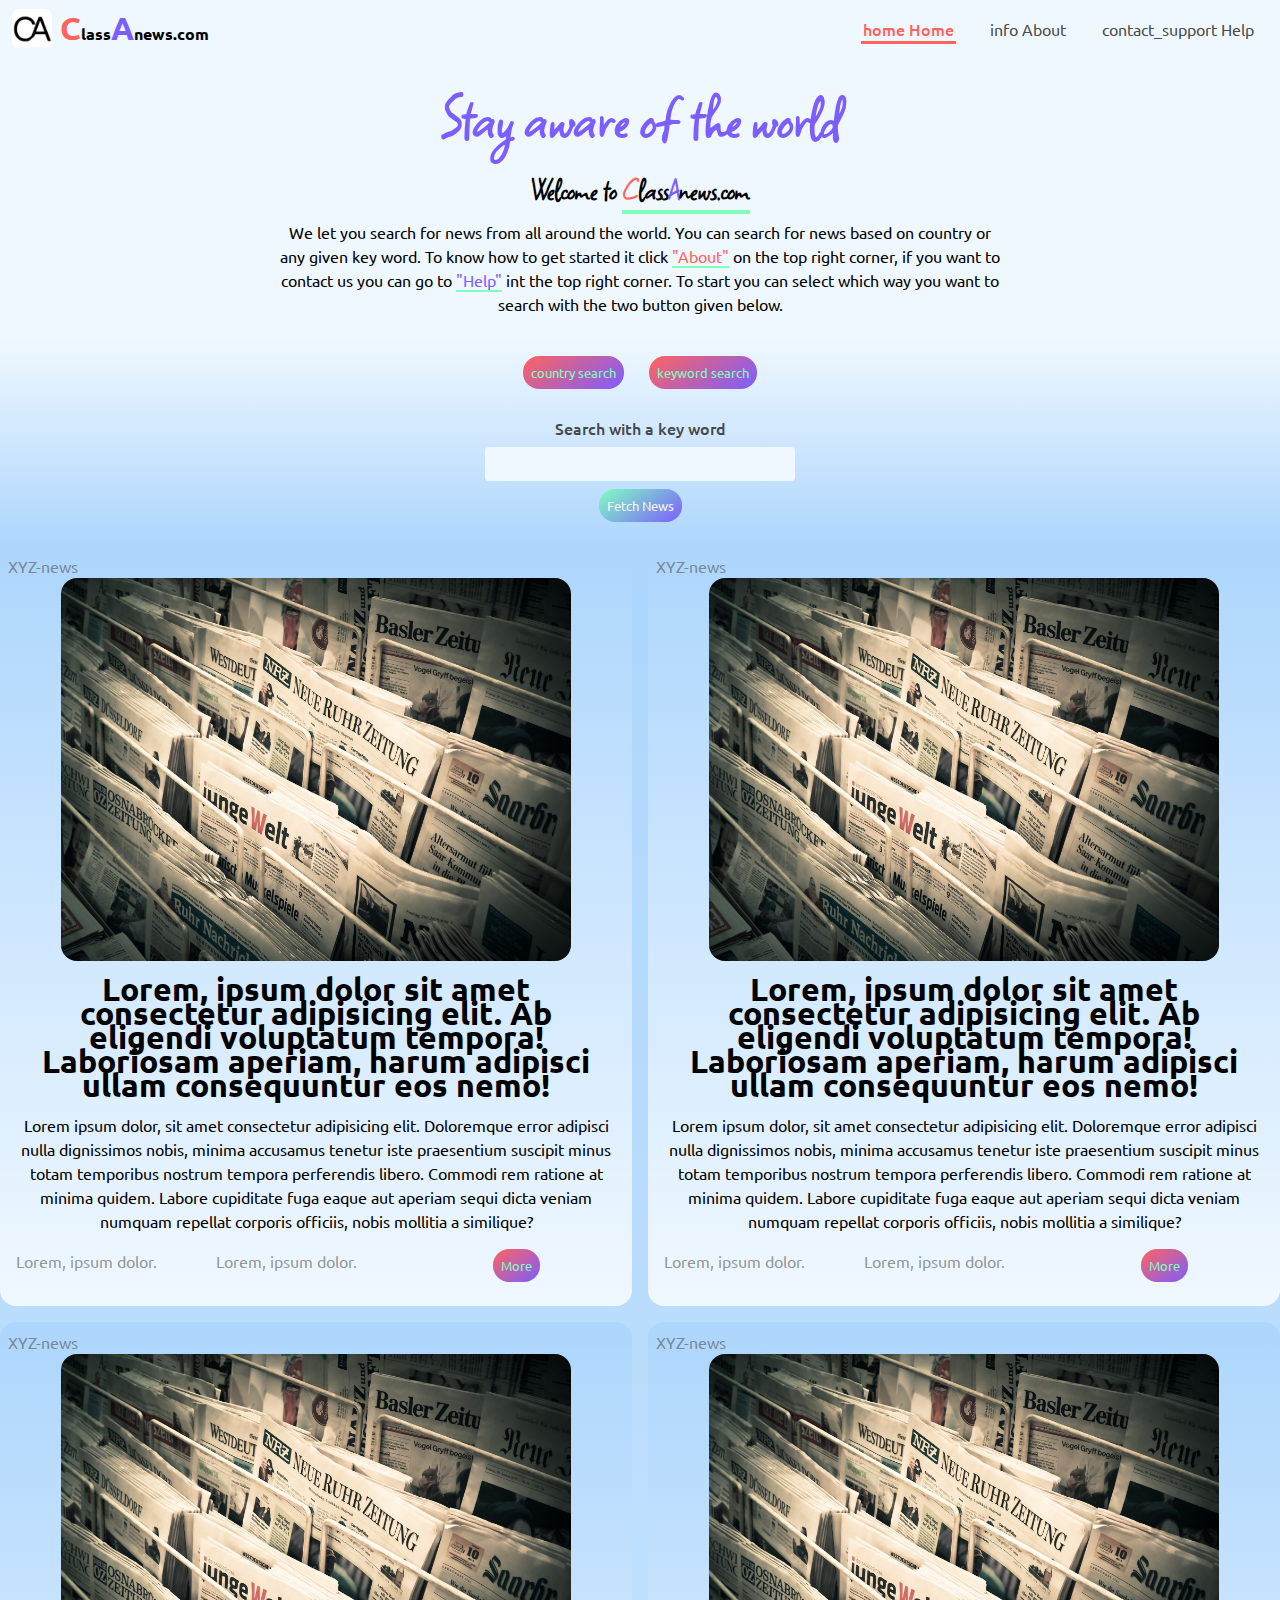
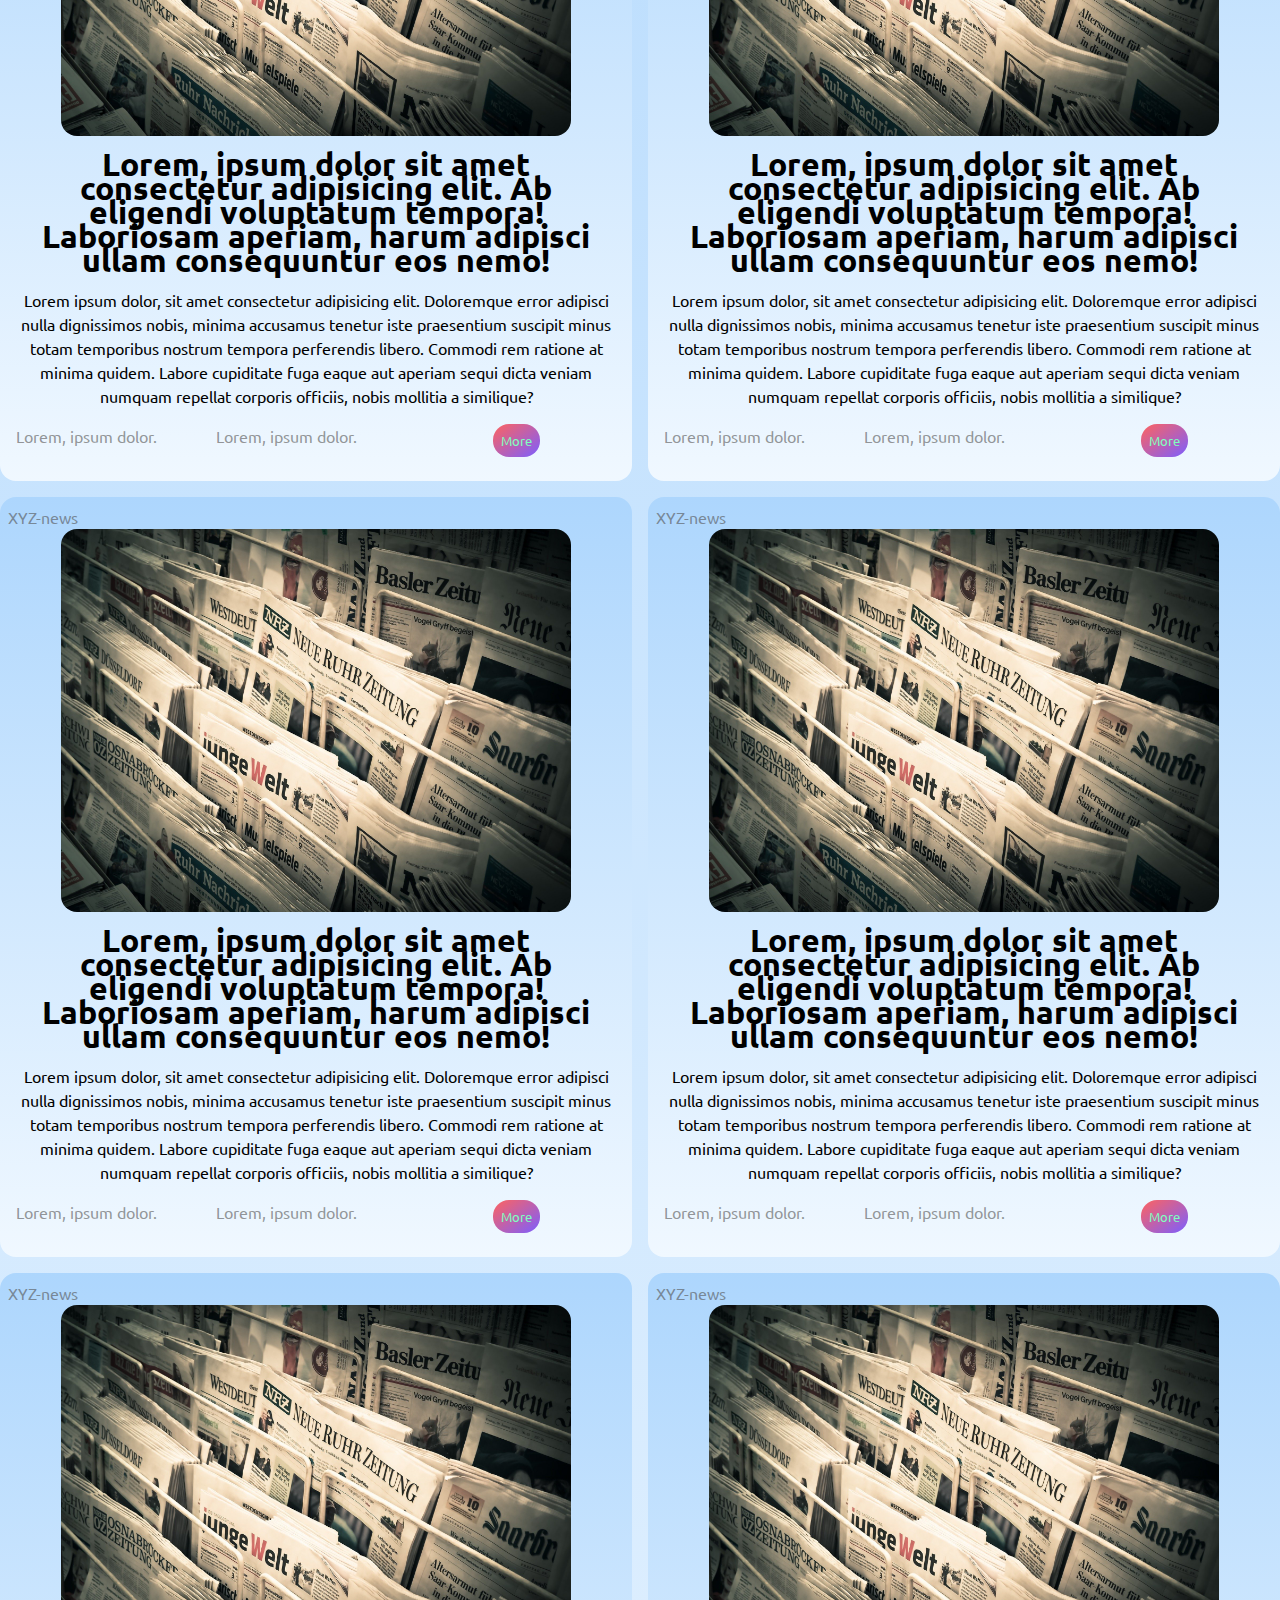
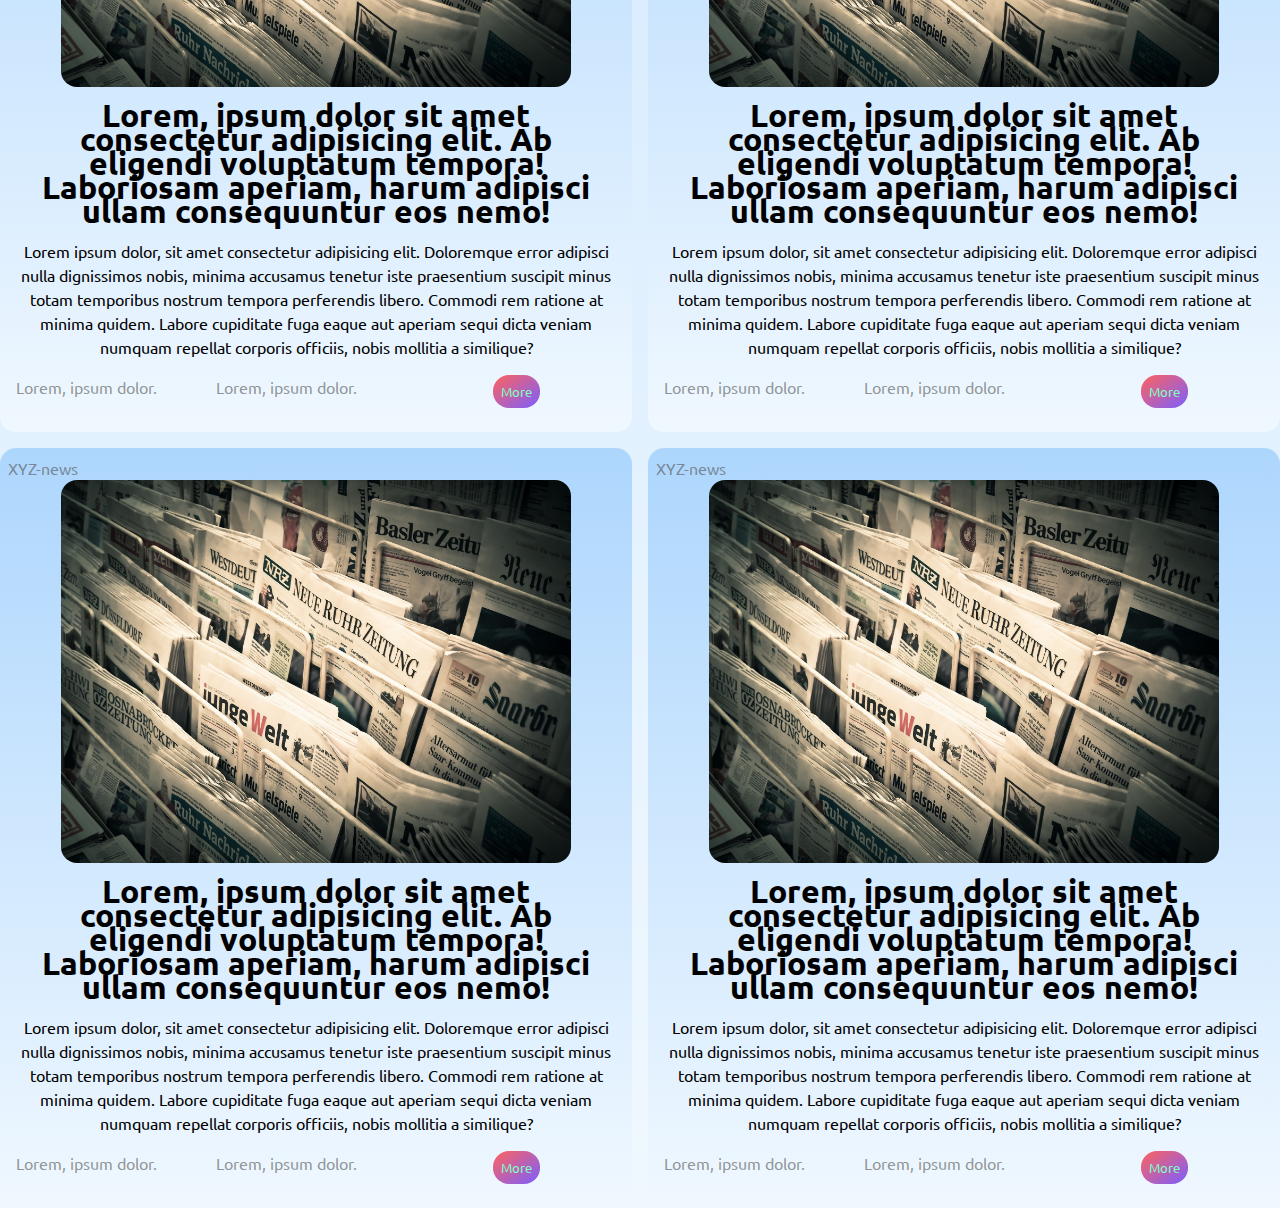
==== index.html @ 121f27fb "beta v2 ready will add fetching logic next" ====
<!DOCTYPE html>
<html lang="en">
  <head>
    <meta charset="UTF-8" />
    <meta http-equiv="X-UA-Compatible" content="IE=edge" />
    <meta name="viewport" content="width=device-width, initial-scale=1.0" />
    <link rel="stylesheet" href="css/style.css" />
    <link rel="stylesheet" href="css/nav.css" />
    <link rel="stylesheet" href="css/main.css" />
    <link rel="shortcut icon" href="icon/favicon.ico" type="image/x-icon" />
    <link rel="preconnect" href="https://fonts.googleapis.com" />
    <link rel="preconnect" href="https://fonts.gstatic.com" crossorigin />
    <link rel="stylesheet" href="https://fonts.sandbox.google.com/css2?family=Material+Symbols+Outlined:opsz,wght,FILL,GRAD@48,400,0,0" />
    <link href="https://fonts.googleapis.com/css2?family=Square+Peg&family=Ubuntu:wght@400;500&display=swap" rel="stylesheet" />
    <title>Class-A-News.com</title>
  </head>

  <body>
    <nav class="prim-Bg">
      <div class="right">
        <img src="img/android-chrome-192x192.png" alt="website logo 'CA'" />
        <h1><span class="prim-color">C</span><small>lass</small><span class="third-color">A</span><small>news.com</small></h1>
      </div>
      <ul>
        <li>
          <a href="index.html" class="active"><span class="material-symbols-outlined"> home </span><span>Home</span></a>
        </li>
        <li>
          <a href="pages/about.html"><span class="material-symbols-outlined"> info </span><span>About</span></a>
        </li>
        <li>
          <a href="pages/contact.html"><span class="material-symbols-outlined"> contact_support </span><span>Help</span></a>
        </li>
      </ul>
    </nav>

    <main>
      <section class="head-title">
        <h2>Stay aware of the world</h2>
        <p class="head-subTitle">
          Welcome to
          <span class="under-lined"><span class="prim-color">C</span>lass<span class="third-color">A</span>news.com</span>
        </p>
        <p>
          We let you search for news from all around the world. You can search for news based on country or any given key word. To know how to get started it click
          <span class="prim-color under-lined">"About"</span> on the top right corner, if you want to contact us you can go to <span class="third-color under-lined">"Help"</span> int the top right
          corner. To start you can select which way you want to search with the two button given below.
        </p>
      </section>
      <section class="input">
        <div class="searchTypeChoice">
          <div>
            <!-- <label for="ch-country">country search</label>
            <input type="radio" name="searchTypeChoice" id="ch-country" /> -->
            <button id="ch-country" class="primary-btn">country search</button>
          </div>
          <div>
            <button id="ch-keyword" class="primary-btn">keyword search</button>
          </div>
        </div>

        <div class="countrySearch">
          <label for="country">Select country</label>
          <select name="country" id="country">
            <option value="in">India</option>
            <option value="us">U.S</option>
            <option value="cn">Canada</option>
          </select>
          <button class="fetchBtn">Fetch News</button>
        </div>

        <div class="keywordSearch">
          <label for="keyWordInput">Search with a key word</label>
          <input type="text" id="keyWordInput" />
          <button class="fetchBtn">Fetch News</button>
        </div>
      </section>

      <section class="news-feed">
        <article>
          <img src="img/img-1.jpg" alt="" />
          <h1>Lorem, ipsum dolor sit amet consectetur adipisicing elit. Ab eligendi voluptatum tempora! Laboriosam aperiam, harum adipisci ullam consequuntur eos nemo!</h1>
          <p>
            Lorem ipsum dolor, sit amet consectetur adipisicing elit. Doloremque error adipisci nulla dignissimos nobis, minima accusamus tenetur iste praesentium suscipit minus totam temporibus
            nostrum tempora perferendis libero. Commodi rem ratione at minima quidem. Labore cupiditate fuga eaque aut aperiam sequi dicta veniam numquam repellat corporis officiis, nobis mollitia a
            similique?
          </p>
          <div>
            <span class="muted-text">Lorem, ipsum dolor.</span>
            <span class="muted-text">Lorem, ipsum dolor.</span>
            <a href="#"><button class="primary-btn">More</button></a>
            <span class="news-source muted-text">XYZ-news</span>
          </div>
        </article>
        <article>
          <img src="img/img-1.jpg" alt="" />
          <h1>Lorem, ipsum dolor sit amet consectetur adipisicing elit. Ab eligendi voluptatum tempora! Laboriosam aperiam, harum adipisci ullam consequuntur eos nemo!</h1>
          <p>
            Lorem ipsum dolor, sit amet consectetur adipisicing elit. Doloremque error adipisci nulla dignissimos nobis, minima accusamus tenetur iste praesentium suscipit minus totam temporibus
            nostrum tempora perferendis libero. Commodi rem ratione at minima quidem. Labore cupiditate fuga eaque aut aperiam sequi dicta veniam numquam repellat corporis officiis, nobis mollitia a
            similique?
          </p>
          <div>
            <span class="muted-text">Lorem, ipsum dolor.</span>
            <span class="muted-text">Lorem, ipsum dolor.</span>
            <a href="#"><button class="primary-btn">More</button></a>
            <span class="news-source muted-text">XYZ-news</span>
          </div>
        </article>
        <article>
          <img src="img/img-1.jpg" alt="" />
          <h1>Lorem, ipsum dolor sit amet consectetur adipisicing elit. Ab eligendi voluptatum tempora! Laboriosam aperiam, harum adipisci ullam consequuntur eos nemo!</h1>
          <p>
            Lorem ipsum dolor, sit amet consectetur adipisicing elit. Doloremque error adipisci nulla dignissimos nobis, minima accusamus tenetur iste praesentium suscipit minus totam temporibus
            nostrum tempora perferendis libero. Commodi rem ratione at minima quidem. Labore cupiditate fuga eaque aut aperiam sequi dicta veniam numquam repellat corporis officiis, nobis mollitia a
            similique?
          </p>
          <div>
            <span class="muted-text">Lorem, ipsum dolor.</span>
            <span class="muted-text">Lorem, ipsum dolor.</span>
            <a href="#"><button class="primary-btn">More</button></a>
            <span class="news-source muted-text">XYZ-news</span>
          </div>
        </article>
        <article>
          <img src="img/img-1.jpg" alt="" />
          <h1>Lorem, ipsum dolor sit amet consectetur adipisicing elit. Ab eligendi voluptatum tempora! Laboriosam aperiam, harum adipisci ullam consequuntur eos nemo!</h1>
          <p>
            Lorem ipsum dolor, sit amet consectetur adipisicing elit. Doloremque error adipisci nulla dignissimos nobis, minima accusamus tenetur iste praesentium suscipit minus totam temporibus
            nostrum tempora perferendis libero. Commodi rem ratione at minima quidem. Labore cupiditate fuga eaque aut aperiam sequi dicta veniam numquam repellat corporis officiis, nobis mollitia a
            similique?
          </p>
          <div>
            <span class="muted-text">Lorem, ipsum dolor.</span>
            <span class="muted-text">Lorem, ipsum dolor.</span>
            <a href="#"><button class="primary-btn">More</button></a>
            <span class="news-source muted-text">XYZ-news</span>
          </div>
        </article>
        <article>
          <img src="img/img-1.jpg" alt="" />
          <h1>Lorem, ipsum dolor sit amet consectetur adipisicing elit. Ab eligendi voluptatum tempora! Laboriosam aperiam, harum adipisci ullam consequuntur eos nemo!</h1>
          <p>
            Lorem ipsum dolor, sit amet consectetur adipisicing elit. Doloremque error adipisci nulla dignissimos nobis, minima accusamus tenetur iste praesentium suscipit minus totam temporibus
            nostrum tempora perferendis libero. Commodi rem ratione at minima quidem. Labore cupiditate fuga eaque aut aperiam sequi dicta veniam numquam repellat corporis officiis, nobis mollitia a
            similique?
          </p>
          <div>
            <span class="muted-text">Lorem, ipsum dolor.</span>
            <span class="muted-text">Lorem, ipsum dolor.</span>
            <a href="#"><button class="primary-btn">More</button></a>
            <span class="news-source muted-text">XYZ-news</span>
          </div>
        </article>
        <article>
          <img src="img/img-1.jpg" alt="" />
          <h1>Lorem, ipsum dolor sit amet consectetur adipisicing elit. Ab eligendi voluptatum tempora! Laboriosam aperiam, harum adipisci ullam consequuntur eos nemo!</h1>
          <p>
            Lorem ipsum dolor, sit amet consectetur adipisicing elit. Doloremque error adipisci nulla dignissimos nobis, minima accusamus tenetur iste praesentium suscipit minus totam temporibus
            nostrum tempora perferendis libero. Commodi rem ratione at minima quidem. Labore cupiditate fuga eaque aut aperiam sequi dicta veniam numquam repellat corporis officiis, nobis mollitia a
            similique?
          </p>
          <div>
            <span class="muted-text">Lorem, ipsum dolor.</span>
            <span class="muted-text">Lorem, ipsum dolor.</span>
            <a href="#"><button class="primary-btn">More</button></a>
            <span class="news-source muted-text">XYZ-news</span>
          </div>
        </article>
        <article>
          <img src="img/img-1.jpg" alt="" />
          <h1>Lorem, ipsum dolor sit amet consectetur adipisicing elit. Ab eligendi voluptatum tempora! Laboriosam aperiam, harum adipisci ullam consequuntur eos nemo!</h1>
          <p>
            Lorem ipsum dolor, sit amet consectetur adipisicing elit. Doloremque error adipisci nulla dignissimos nobis, minima accusamus tenetur iste praesentium suscipit minus totam temporibus
            nostrum tempora perferendis libero. Commodi rem ratione at minima quidem. Labore cupiditate fuga eaque aut aperiam sequi dicta veniam numquam repellat corporis officiis, nobis mollitia a
            similique?
          </p>
          <div>
            <span class="muted-text">Lorem, ipsum dolor.</span>
            <span class="muted-text">Lorem, ipsum dolor.</span>
            <a href="#"><button class="primary-btn">More</button></a>
            <span class="news-source muted-text">XYZ-news</span>
          </div>
        </article>
        <article>
          <img src="img/img-1.jpg" alt="" />
          <h1>Lorem, ipsum dolor sit amet consectetur adipisicing elit. Ab eligendi voluptatum tempora! Laboriosam aperiam, harum adipisci ullam consequuntur eos nemo!</h1>
          <p>
            Lorem ipsum dolor, sit amet consectetur adipisicing elit. Doloremque error adipisci nulla dignissimos nobis, minima accusamus tenetur iste praesentium suscipit minus totam temporibus
            nostrum tempora perferendis libero. Commodi rem ratione at minima quidem. Labore cupiditate fuga eaque aut aperiam sequi dicta veniam numquam repellat corporis officiis, nobis mollitia a
            similique?
          </p>
          <div>
            <span class="muted-text">Lorem, ipsum dolor.</span>
            <span class="muted-text">Lorem, ipsum dolor.</span>
            <a href="#"><button class="primary-btn">More</button></a>
            <span class="news-source muted-text">XYZ-news</span>
          </div>
        </article>
        <article>
          <img src="img/img-1.jpg" alt="" />
          <h1>Lorem, ipsum dolor sit amet consectetur adipisicing elit. Ab eligendi voluptatum tempora! Laboriosam aperiam, harum adipisci ullam consequuntur eos nemo!</h1>
          <p>
            Lorem ipsum dolor, sit amet consectetur adipisicing elit. Doloremque error adipisci nulla dignissimos nobis, minima accusamus tenetur iste praesentium suscipit minus totam temporibus
            nostrum tempora perferendis libero. Commodi rem ratione at minima quidem. Labore cupiditate fuga eaque aut aperiam sequi dicta veniam numquam repellat corporis officiis, nobis mollitia a
            similique?
          </p>
          <div>
            <span class="muted-text">Lorem, ipsum dolor.</span>
            <span class="muted-text">Lorem, ipsum dolor.</span>
            <a href="#"><button class="primary-btn">More</button></a>
            <span class="news-source muted-text">XYZ-news</span>
          </div>
        </article>
        <article>
          <img src="img/img-1.jpg" alt="" />
          <h1>Lorem, ipsum dolor sit amet consectetur adipisicing elit. Ab eligendi voluptatum tempora! Laboriosam aperiam, harum adipisci ullam consequuntur eos nemo!</h1>
          <p>
            Lorem ipsum dolor, sit amet consectetur adipisicing elit. Doloremque error adipisci nulla dignissimos nobis, minima accusamus tenetur iste praesentium suscipit minus totam temporibus
            nostrum tempora perferendis libero. Commodi rem ratione at minima quidem. Labore cupiditate fuga eaque aut aperiam sequi dicta veniam numquam repellat corporis officiis, nobis mollitia a
            similique?
          </p>
          <div>
            <span class="muted-text">Lorem, ipsum dolor.</span>
            <span class="muted-text">Lorem, ipsum dolor.</span>
            <a href="#"><button class="primary-btn">More</button></a>
            <span class="news-source muted-text">XYZ-news</span>
          </div>
        </article>
      </section>
    </main>

    <script src="js/app.js"></script>
    <script src="js/htmlLogic.js"></script>
  </body>
</html>
---- css/style.css ----
/**-------------GLOBAL STYLING-------------*/
* {
  margin: 0;
  padding: 0;
  box-sizing: border-box;
  font-family: var(--font-family-1);
}

body{
  overflow-x: hidden;
}

/**-------------ROOT VARIABLES-------------*/
:root {
  --primary-background-color: #f0f8ff;
  --secondary-background-color: #add6fd;
  --primary-color: #ff635e;
  --secondary-color: #80ffbf;
  --third-color: #7c5eff;

  --shadow-color: rgba(0, 0, 0, 0.74);

  --font-color: rgba(51, 51, 51, 0.897);

  --border-radios-1: 0.25rem;
  --border-radios-2: 0.5rem;
  --border-radios-3: 1rem;
  --border-radios-4: 1.5rem;

  --padding-1: 0.5rem;
  --padding-2: 1rem;
  --padding-3: 1.25rem;
  --padding-4: 1.5rem;

  --font-family-1: "Ubuntu", sans-serif;
  --font-family-2: "Square Peg", cursive;
}

/**------------------UTILITY CLASSIS------------------*/

.prim-Bg {
  background-color: var(--primary-background-color);
}

.sec-Bg {
  background-color: var(--secondary-background-color);
}

.prim-color {
  color: var(--primary-color);
}

.sec-color {
  color: var(--secondary-color);
}

.third-color {
  color: var(--third-color);
}

.muted-text {
  color: rgba(83, 83, 83, 0.603);
}

.active {
  color: var(--primary-color);
  font-weight: 500;
  position: relative;
}
.active::after {
  content: "";
  background-color: var(--primary-color);
  position: absolute;
  width: 100%;
  height: 10%;
  bottom: 0;
  left: 0;
}

.primary-btn {
  padding: 0.5rem;
  background: linear-gradient(
    0.4turn,
    var(--primary-color),
    var(--third-color)
  );
  color: var(--secondary-color);
  border: none;
  border-radius: 1rem;
  cursor: pointer;
}

.primary-btn:hover {
  border-radius: 0.5rem;
  transition: border-radius 500ms ease;
}

.primary-btn:active {
  transform: scale(0.9);
  transition: transform 200ms ease;
}

.under-lined {
  position: relative;
}

.under-lined::after {
  content: "";
  position: absolute;
  width: 100%;
  height: 10%;
  background-color: var(--secondary-color);
  bottom: 0;
  left: 0;
  transform: translate(0, 2px);
}
---- css/nav.css ----
nav{
  width: 100vw;
  display: flex;
  align-items: center;
  justify-content: space-between;
  padding: var(--padding-1);
}

nav ul{
  display: flex;
  align-items: center;
  list-style: none;
}

nav ul li{
  margin-inline:1rem;
}
nav ul li a{
  display: flex;
  align-items: center;
  text-decoration: none;
  color: var(--font-color);
  padding: .25rem 0;

  transition: all 300ms ease-out;
}

nav ul li a > *{
  margin-inline: .125rem;
}

nav ul li a:not(.active):hover{
  color: var(--third-color);
}

nav .right{
  display: flex;
  align-items: center;
  height: 100%;
}

nav .right > *{
  margin-inline: .25rem;
}

nav .right img{
  aspect-ratio: 1/1;
  height: 2.5rem;
  border-radius: var(--border-radios-2);
}

nav .right h1 small{
  font-size: 1rem;
  font-weight: 600;
}
---- css/main.css ----
.fetchBtn{
  --primary-color:#ff635e4b;
  margin: .5rem;
  padding:.5rem;
  background: linear-gradient(0.4turn,var(--secondary-color),var(--third-color));
  border-radius: 1rem;
  cursor: pointer;
  border: var(--primary-color) solid 1px;
  color: whitesmoke;
  border: none;
}

.fetchBtn:hover{
  border-radius: .5rem;
  transition: border-radius 500ms ease;
}

.fetchBtn:active{
  transform: scale(0.9);
  transition: transform 200ms ease;
}

/**--------------------HEAD-TITLE------------------------*/

main .head-title{
  padding: 1rem;
  display: flex;
  flex-direction: column;
  align-items: center;
  background-color: var(--primary-background-color);
}

main .head-title > *{
  margin: .25rem 0;
}

main .head-title h2{
  font-family: var(--font-family-2);
  font-size: 4rem;
  color: var(--third-color);
}

main .head-title .head-subTitle,
main .head-title .head-subTitle > *,
main .head-title .head-subTitle > * > *{
  font-size: 2rem;
  font-family: var(--font-family-2);
  font-weight: 900;
}

main .head-title p:not(.head-subTitle){
  line-height: 1.5rem;
  max-width: 80ch;
  text-align: center;
}

/**--------------------HEAD-TITLE-END------------------------*/

/**-------------------------INPUT SECTION-------------------------*/
main .input{
  padding: .5rem;
  display: flex;
  flex-direction: column;
  align-items: center;
  /* background-color: var(--secondary-background-color); */
  background: linear-gradient(var(--primary-background-color), var(--secondary-background-color));  
  color: var(--font-color);
}

main .input > *{
  margin: .5rem;
}

main .input .searchTypeChoice{
  display: flex;
  align-items: center;
  padding: .25rem;
}

main .input .searchTypeChoice div{
  display: flex;
  align-items: center;
  margin-inline: .5rem;
}

main .input .searchTypeChoice div > *{
  margin: 0 .255rem;
}

main .input .countrySearch {
  display: flex;
  flex-direction: column;
  align-items: center;
}

main .input .countrySearch label{
  font-weight: 500;
  padding: .5rem 0;
}


main .input .countrySearch select{
  padding: .25rem;
  /* background: linear-gradient(0.4turn,var(--primary-color),var(--third-color)); */
  background-color: var(--primary-background-color);
  color: var(--font-color);
  border-radius: .25rem;
  font-size: 1.25rem;
  border: none;
  text-align: center;
  font-style: italic;
  font-weight: 100;
}

main .input .keywordSearch{
  display: flex;
  flex-direction: column;
  align-items: center;
}

main .input .keywordSearch label{
  font-weight: 500;
  padding: .5rem 0;
}

main .input .keywordSearch input{
  background-color: var(--primary-background-color);
  border: none;
  font-size: 1.25rem;
  padding: .25rem;
  text-align: center;
  border-radius: .25rem;
}

/**--------------------------END OF INPUT SECTION--------------------------*/

/**------------------------------NEWS SECTION------------------------------*/

main .news-feed{
  display: grid;
  grid-template-columns: repeat(auto-fit,minmax(500px,1fr));
  gap: 1rem;
  background: linear-gradient(var(--secondary-background-color),var(--primary-background-color));
}

main .news-feed article{
  padding: 1rem;
  display: flex;
  flex-direction: column;
  align-items: center;
  background: linear-gradient(var(--secondary-background-color),var(--primary-background-color));
  border-radius: 1rem;
  position: relative;
}

main .news-feed article > *{
  margin: .5rem 0;
  text-align: center;
  line-height: 1.5rem;
}

main .news-feed article img{
  min-width: 50%;
  max-width: 85%;
  height: auto;
  border-radius: 1rem;
  margin-top: 1rem;
}

main .news-feed article div{
  width: 100%;
  display: grid;
  grid-template-columns: 1fr 1fr 1fr;
}

main .news-feed article div span{
  text-align:left;
}

main .news-feed article div .news-source{
  position: absolute;
  top: 0;
  left: 0;
  margin: .5rem;
}
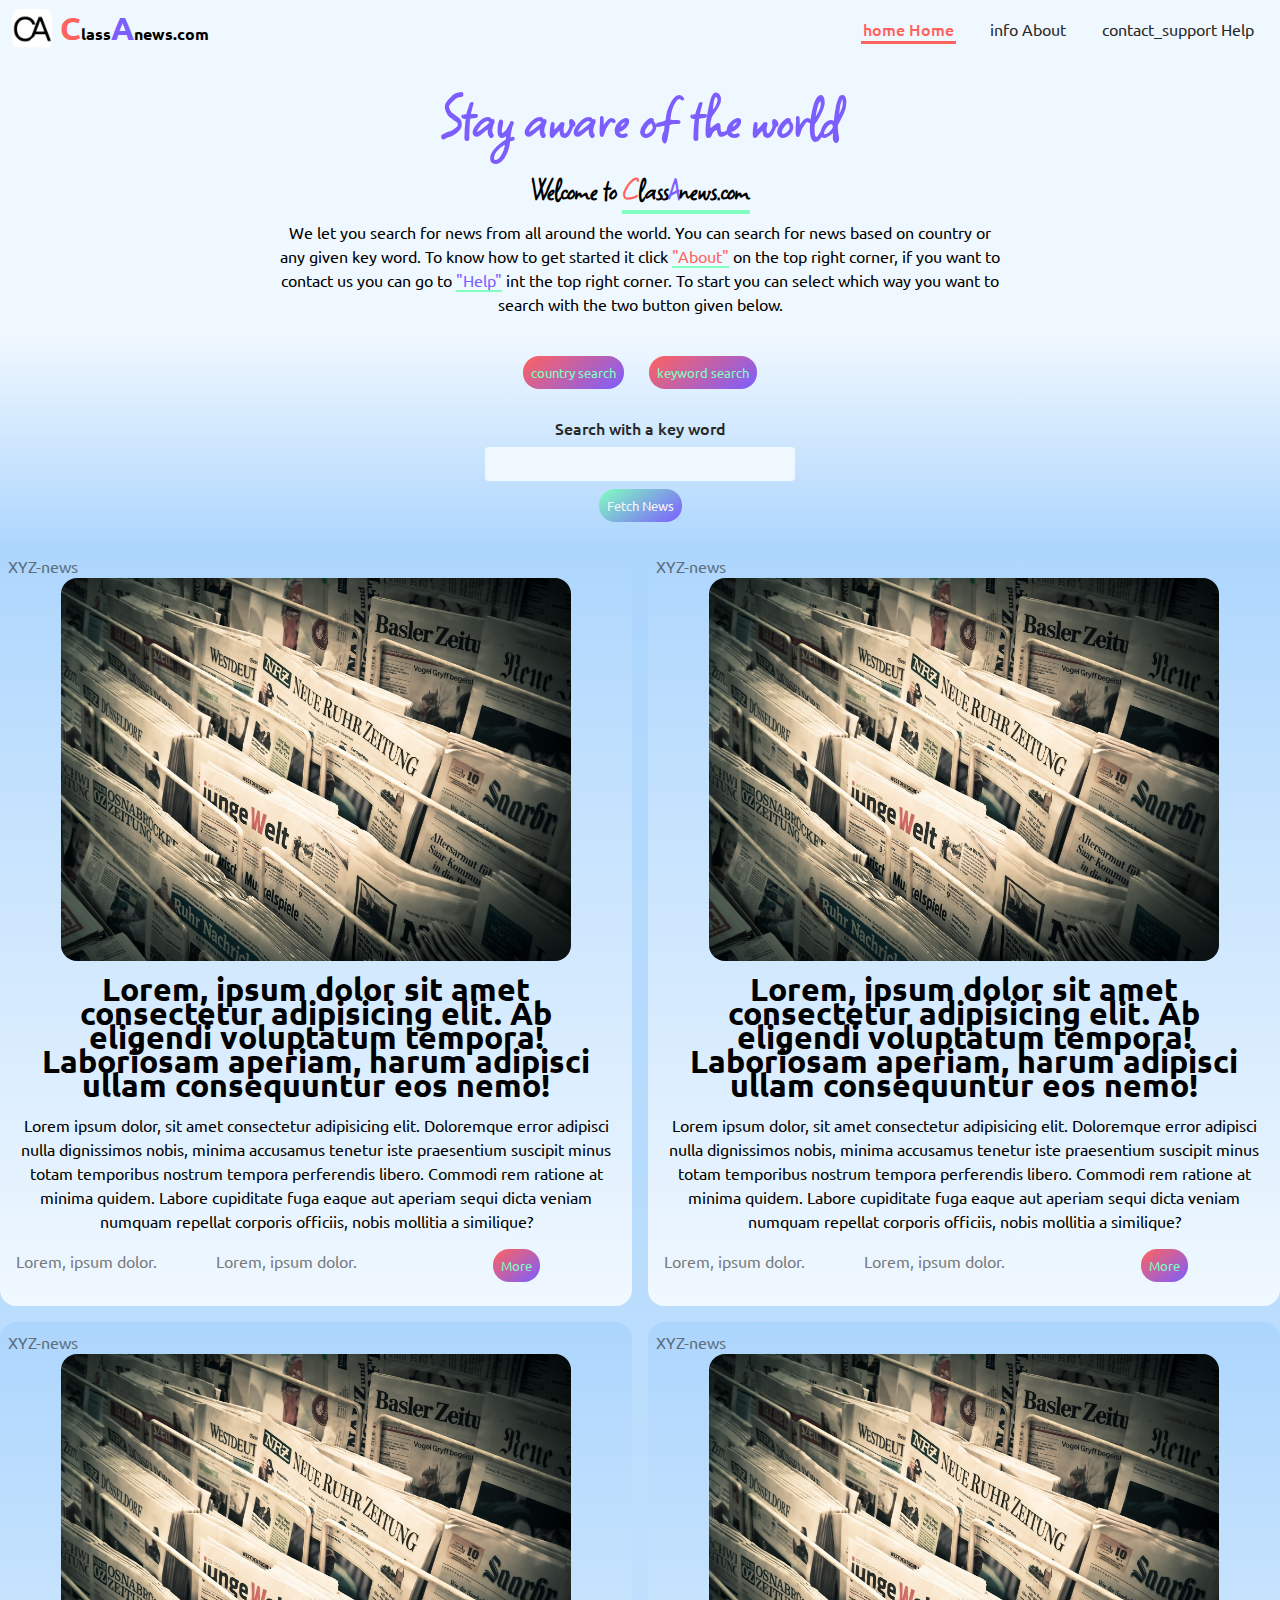
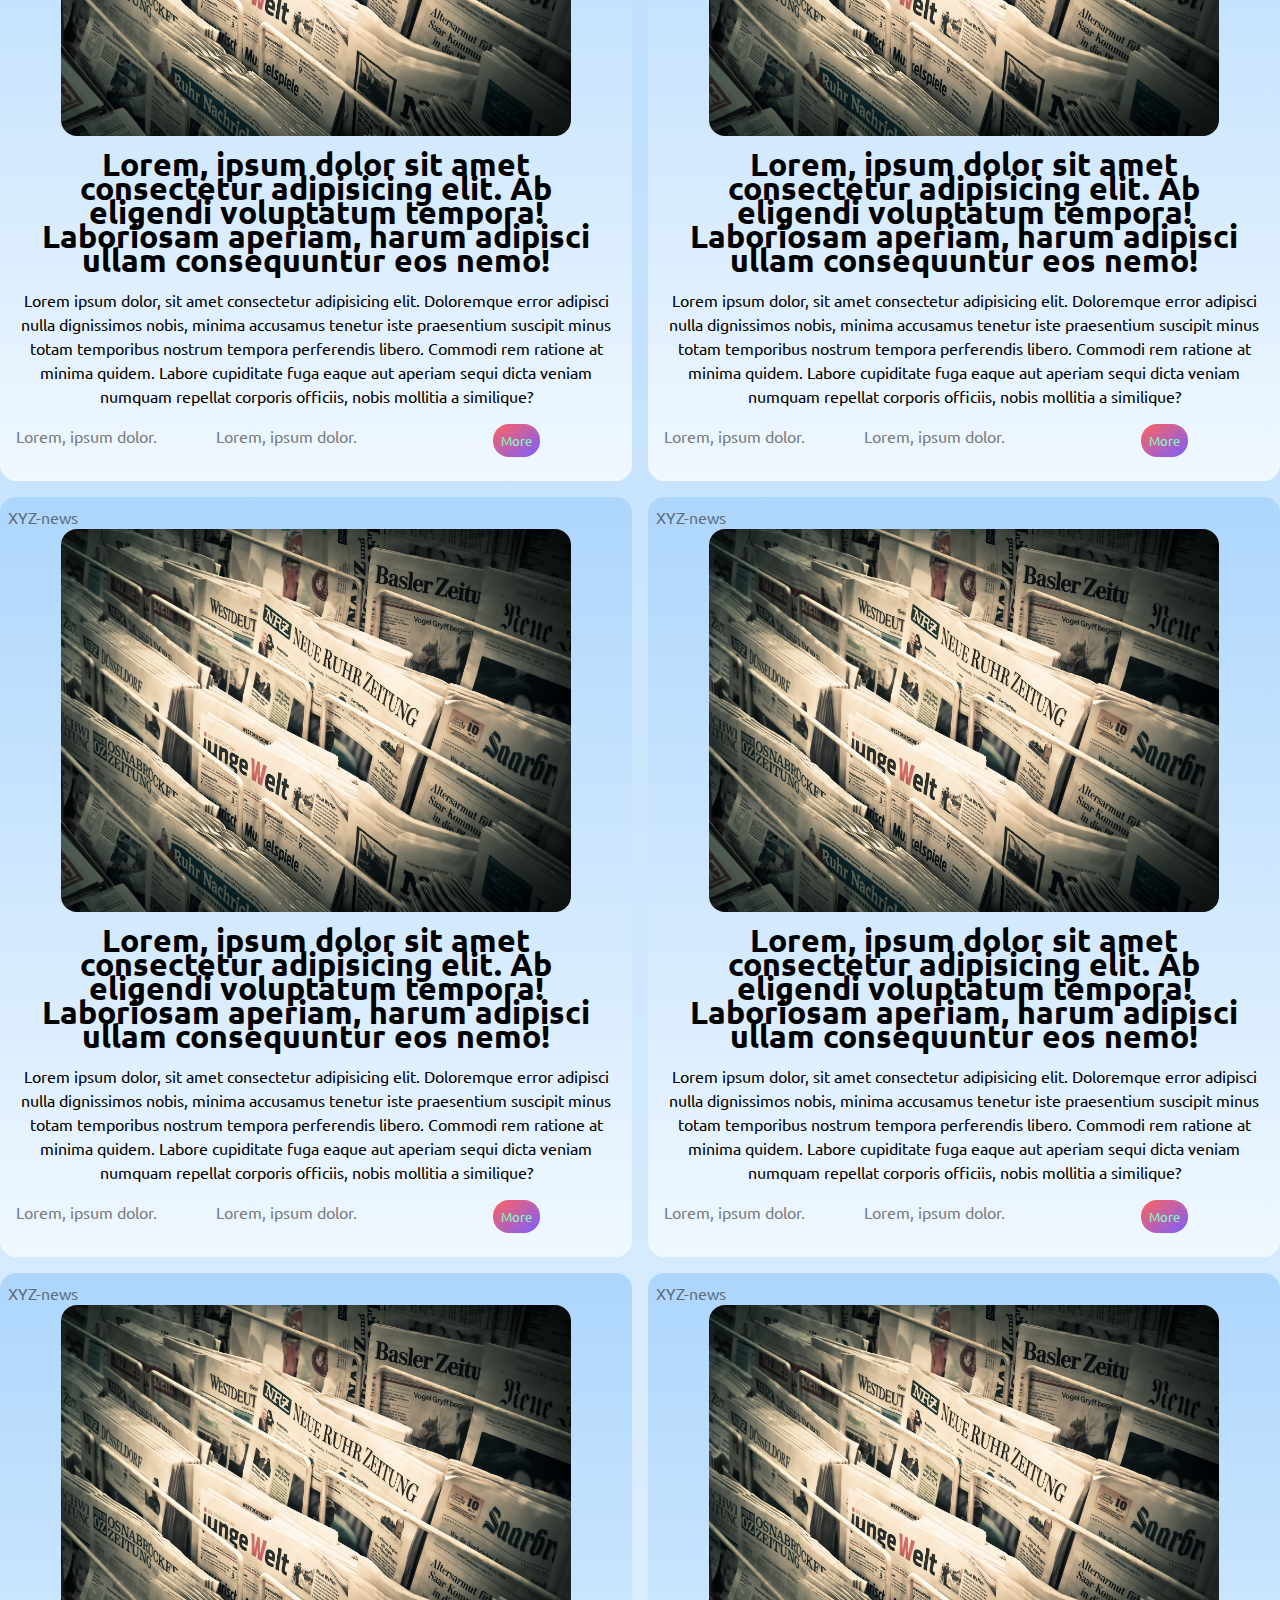
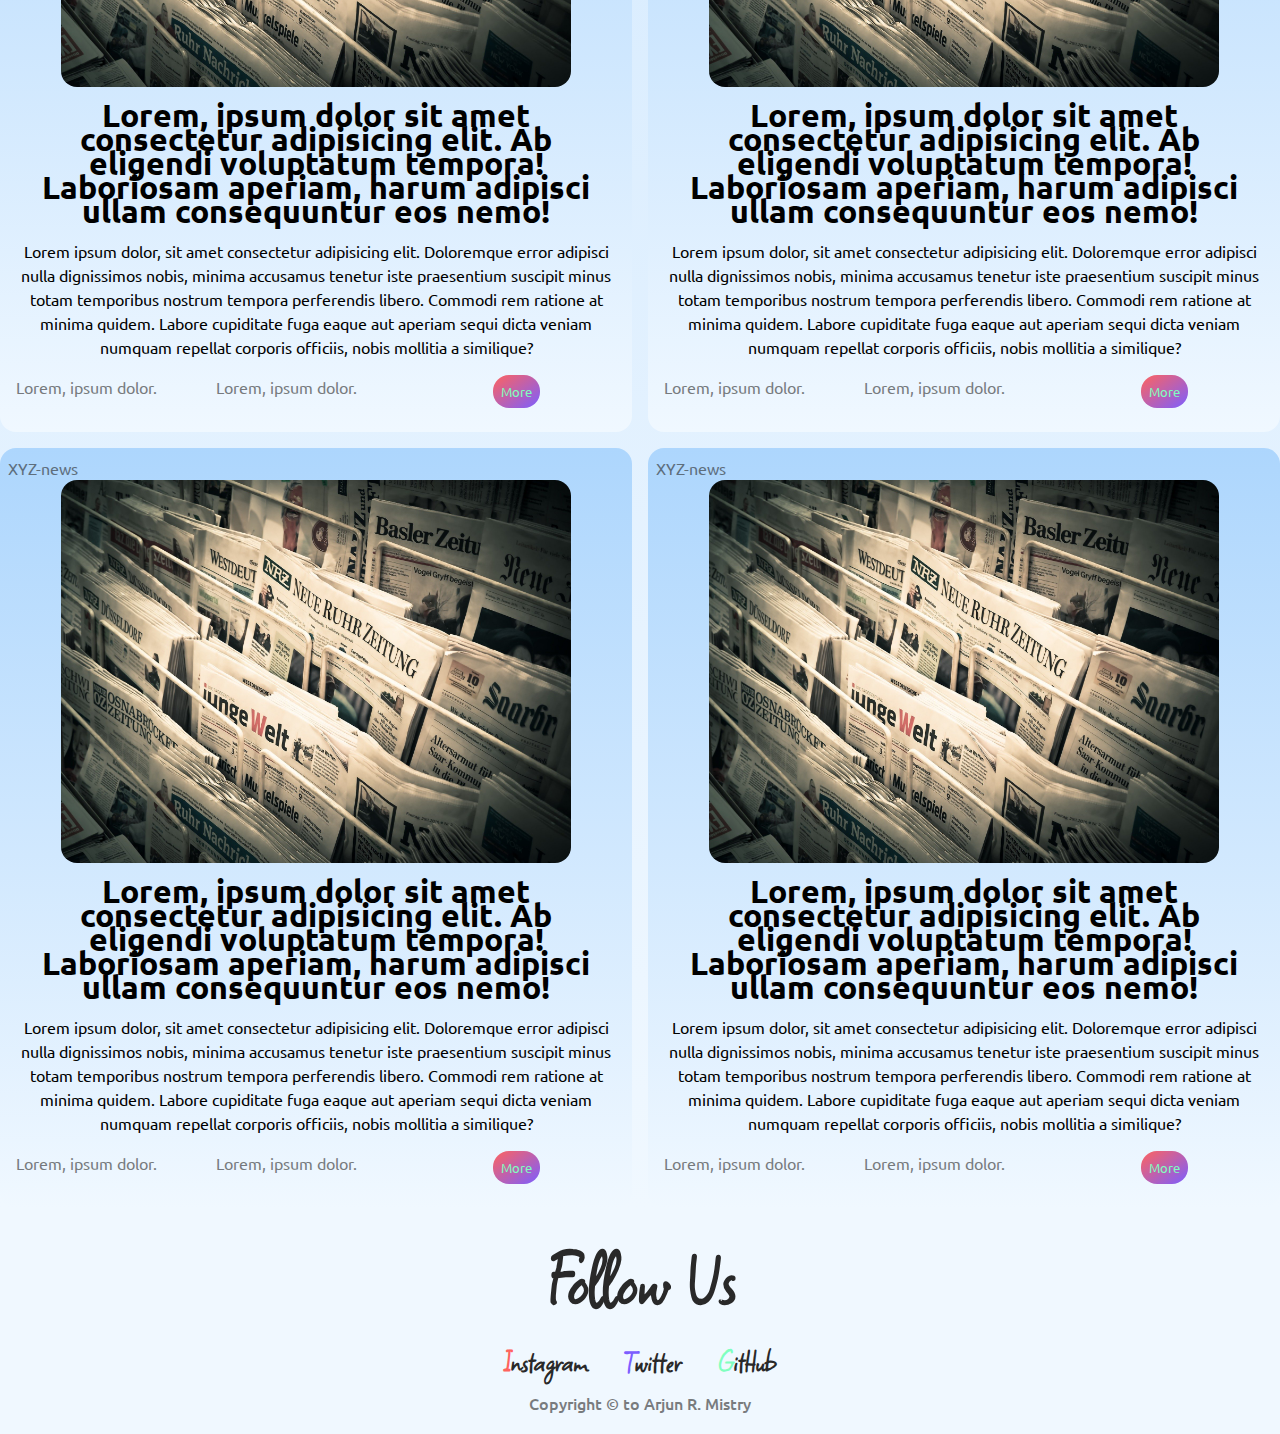
==== commit 6cdb9277: "added beta footer in home page" ====
--- a/index.html
+++ b/index.html
@@ -7,6 +7,7 @@
     <link rel="stylesheet" href="css/style.css" />
     <link rel="stylesheet" href="css/nav.css" />
     <link rel="stylesheet" href="css/main.css" />
+    <link rel="stylesheet" href="css/footer.css" />
     <link rel="shortcut icon" href="icon/favicon.ico" type="image/x-icon" />
     <link rel="preconnect" href="https://fonts.googleapis.com" />
     <link rel="preconnect" href="https://fonts.gstatic.com" crossorigin />
@@ -229,6 +230,15 @@
         </article>
       </section>
     </main>
+    <footer>
+      <h3>Follow Us</h3>
+      <div>
+        <a href="#"><span class="prim-color">I</span>nstagram</a>
+        <a href="#"><span class="third-color">T</span>witter</a>
+        <a href="#"><span class="sec-color">G</span>itHub</a>
+      </div>
+      <span class="muted-text">Copyright &copy; to Arjun R. Mistry</span>
+    </footer>
 
     <script src="js/app.js"></script>
     <script src="js/htmlLogic.js"></script>
--- a/css/style.css
+++ b/css/style.css
@@ -20,7 +20,7 @@
 
   --shadow-color: rgba(0, 0, 0, 0.74);
 
-  --font-color: rgba(51, 51, 51, 0.897);
+  --font-color: rgb(41, 41, 41);
 
   --border-radios-1: 0.25rem;
   --border-radios-2: 0.5rem;
@@ -59,7 +59,8 @@
 }
 
 .muted-text {
-  color: rgba(83, 83, 83, 0.603);
+  color: var(--font-color);
+  opacity: 60%;
 }
 
 .active {
--- a/css/footer.css
+++ b/css/footer.css
@@ -0,0 +1,40 @@
+footer {
+  padding: 1rem;
+  display: flex;
+  flex-direction: column;
+  align-items: center;
+  background-color: var(--primary-background-color);
+}
+
+footer > * {
+  margin: 0.25rem 0;
+}
+
+footer span {
+  font-weight: 500;
+}
+
+footer h3,
+footer div a,
+footer div a span {
+  font-family: var(--font-family-2);
+}
+
+footer h3 {
+  font-size: 5rem;
+  color: var(--font-color);
+}
+
+footer div a {
+  margin-inline: 1rem;
+  font-size: 2rem;
+  font-weight: 900;
+  text-decoration: none;
+  color: var(--font-color);
+}
+
+footer div a span {
+  margin: 0;
+  padding: 0;
+  font-weight: 600;
+}
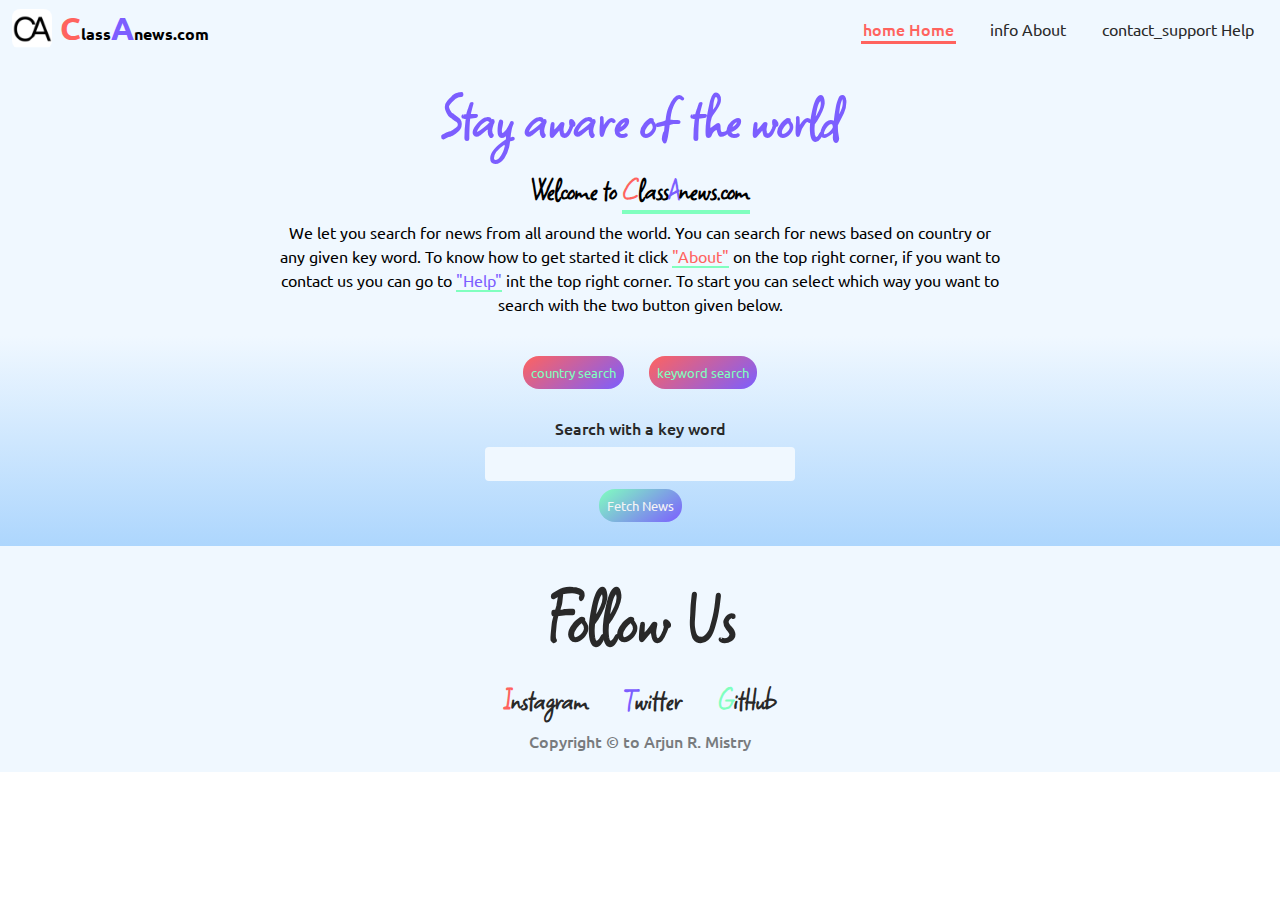
==== commit a099dc6e: "default fetching logic ready" ====
--- a/index.html
+++ b/index.html
@@ -78,7 +78,7 @@
       </section>
 
       <section class="news-feed">
-        <article>
+        <!-- <article>
           <img src="img/img-1.jpg" alt="" />
           <h1>Lorem, ipsum dolor sit amet consectetur adipisicing elit. Ab eligendi voluptatum tempora! Laboriosam aperiam, harum adipisci ullam consequuntur eos nemo!</h1>
           <p>
@@ -92,150 +92,15 @@
             <a href="#"><button class="primary-btn">More</button></a>
             <span class="news-source muted-text">XYZ-news</span>
           </div>
-        </article>
-        <article>
-          <img src="img/img-1.jpg" alt="" />
-          <h1>Lorem, ipsum dolor sit amet consectetur adipisicing elit. Ab eligendi voluptatum tempora! Laboriosam aperiam, harum adipisci ullam consequuntur eos nemo!</h1>
-          <p>
-            Lorem ipsum dolor, sit amet consectetur adipisicing elit. Doloremque error adipisci nulla dignissimos nobis, minima accusamus tenetur iste praesentium suscipit minus totam temporibus
-            nostrum tempora perferendis libero. Commodi rem ratione at minima quidem. Labore cupiditate fuga eaque aut aperiam sequi dicta veniam numquam repellat corporis officiis, nobis mollitia a
-            similique?
-          </p>
-          <div>
-            <span class="muted-text">Lorem, ipsum dolor.</span>
-            <span class="muted-text">Lorem, ipsum dolor.</span>
-            <a href="#"><button class="primary-btn">More</button></a>
-            <span class="news-source muted-text">XYZ-news</span>
-          </div>
-        </article>
-        <article>
-          <img src="img/img-1.jpg" alt="" />
-          <h1>Lorem, ipsum dolor sit amet consectetur adipisicing elit. Ab eligendi voluptatum tempora! Laboriosam aperiam, harum adipisci ullam consequuntur eos nemo!</h1>
-          <p>
-            Lorem ipsum dolor, sit amet consectetur adipisicing elit. Doloremque error adipisci nulla dignissimos nobis, minima accusamus tenetur iste praesentium suscipit minus totam temporibus
-            nostrum tempora perferendis libero. Commodi rem ratione at minima quidem. Labore cupiditate fuga eaque aut aperiam sequi dicta veniam numquam repellat corporis officiis, nobis mollitia a
-            similique?
-          </p>
-          <div>
-            <span class="muted-text">Lorem, ipsum dolor.</span>
-            <span class="muted-text">Lorem, ipsum dolor.</span>
-            <a href="#"><button class="primary-btn">More</button></a>
-            <span class="news-source muted-text">XYZ-news</span>
-          </div>
-        </article>
-        <article>
-          <img src="img/img-1.jpg" alt="" />
-          <h1>Lorem, ipsum dolor sit amet consectetur adipisicing elit. Ab eligendi voluptatum tempora! Laboriosam aperiam, harum adipisci ullam consequuntur eos nemo!</h1>
-          <p>
-            Lorem ipsum dolor, sit amet consectetur adipisicing elit. Doloremque error adipisci nulla dignissimos nobis, minima accusamus tenetur iste praesentium suscipit minus totam temporibus
-            nostrum tempora perferendis libero. Commodi rem ratione at minima quidem. Labore cupiditate fuga eaque aut aperiam sequi dicta veniam numquam repellat corporis officiis, nobis mollitia a
-            similique?
-          </p>
-          <div>
-            <span class="muted-text">Lorem, ipsum dolor.</span>
-            <span class="muted-text">Lorem, ipsum dolor.</span>
-            <a href="#"><button class="primary-btn">More</button></a>
-            <span class="news-source muted-text">XYZ-news</span>
-          </div>
-        </article>
-        <article>
-          <img src="img/img-1.jpg" alt="" />
-          <h1>Lorem, ipsum dolor sit amet consectetur adipisicing elit. Ab eligendi voluptatum tempora! Laboriosam aperiam, harum adipisci ullam consequuntur eos nemo!</h1>
-          <p>
-            Lorem ipsum dolor, sit amet consectetur adipisicing elit. Doloremque error adipisci nulla dignissimos nobis, minima accusamus tenetur iste praesentium suscipit minus totam temporibus
-            nostrum tempora perferendis libero. Commodi rem ratione at minima quidem. Labore cupiditate fuga eaque aut aperiam sequi dicta veniam numquam repellat corporis officiis, nobis mollitia a
-            similique?
-          </p>
-          <div>
-            <span class="muted-text">Lorem, ipsum dolor.</span>
-            <span class="muted-text">Lorem, ipsum dolor.</span>
-            <a href="#"><button class="primary-btn">More</button></a>
-            <span class="news-source muted-text">XYZ-news</span>
-          </div>
-        </article>
-        <article>
-          <img src="img/img-1.jpg" alt="" />
-          <h1>Lorem, ipsum dolor sit amet consectetur adipisicing elit. Ab eligendi voluptatum tempora! Laboriosam aperiam, harum adipisci ullam consequuntur eos nemo!</h1>
-          <p>
-            Lorem ipsum dolor, sit amet consectetur adipisicing elit. Doloremque error adipisci nulla dignissimos nobis, minima accusamus tenetur iste praesentium suscipit minus totam temporibus
-            nostrum tempora perferendis libero. Commodi rem ratione at minima quidem. Labore cupiditate fuga eaque aut aperiam sequi dicta veniam numquam repellat corporis officiis, nobis mollitia a
-            similique?
-          </p>
-          <div>
-            <span class="muted-text">Lorem, ipsum dolor.</span>
-            <span class="muted-text">Lorem, ipsum dolor.</span>
-            <a href="#"><button class="primary-btn">More</button></a>
-            <span class="news-source muted-text">XYZ-news</span>
-          </div>
-        </article>
-        <article>
-          <img src="img/img-1.jpg" alt="" />
-          <h1>Lorem, ipsum dolor sit amet consectetur adipisicing elit. Ab eligendi voluptatum tempora! Laboriosam aperiam, harum adipisci ullam consequuntur eos nemo!</h1>
-          <p>
-            Lorem ipsum dolor, sit amet consectetur adipisicing elit. Doloremque error adipisci nulla dignissimos nobis, minima accusamus tenetur iste praesentium suscipit minus totam temporibus
-            nostrum tempora perferendis libero. Commodi rem ratione at minima quidem. Labore cupiditate fuga eaque aut aperiam sequi dicta veniam numquam repellat corporis officiis, nobis mollitia a
-            similique?
-          </p>
-          <div>
-            <span class="muted-text">Lorem, ipsum dolor.</span>
-            <span class="muted-text">Lorem, ipsum dolor.</span>
-            <a href="#"><button class="primary-btn">More</button></a>
-            <span class="news-source muted-text">XYZ-news</span>
-          </div>
-        </article>
-        <article>
-          <img src="img/img-1.jpg" alt="" />
-          <h1>Lorem, ipsum dolor sit amet consectetur adipisicing elit. Ab eligendi voluptatum tempora! Laboriosam aperiam, harum adipisci ullam consequuntur eos nemo!</h1>
-          <p>
-            Lorem ipsum dolor, sit amet consectetur adipisicing elit. Doloremque error adipisci nulla dignissimos nobis, minima accusamus tenetur iste praesentium suscipit minus totam temporibus
-            nostrum tempora perferendis libero. Commodi rem ratione at minima quidem. Labore cupiditate fuga eaque aut aperiam sequi dicta veniam numquam repellat corporis officiis, nobis mollitia a
-            similique?
-          </p>
-          <div>
-            <span class="muted-text">Lorem, ipsum dolor.</span>
-            <span class="muted-text">Lorem, ipsum dolor.</span>
-            <a href="#"><button class="primary-btn">More</button></a>
-            <span class="news-source muted-text">XYZ-news</span>
-          </div>
-        </article>
-        <article>
-          <img src="img/img-1.jpg" alt="" />
-          <h1>Lorem, ipsum dolor sit amet consectetur adipisicing elit. Ab eligendi voluptatum tempora! Laboriosam aperiam, harum adipisci ullam consequuntur eos nemo!</h1>
-          <p>
-            Lorem ipsum dolor, sit amet consectetur adipisicing elit. Doloremque error adipisci nulla dignissimos nobis, minima accusamus tenetur iste praesentium suscipit minus totam temporibus
-            nostrum tempora perferendis libero. Commodi rem ratione at minima quidem. Labore cupiditate fuga eaque aut aperiam sequi dicta veniam numquam repellat corporis officiis, nobis mollitia a
-            similique?
-          </p>
-          <div>
-            <span class="muted-text">Lorem, ipsum dolor.</span>
-            <span class="muted-text">Lorem, ipsum dolor.</span>
-            <a href="#"><button class="primary-btn">More</button></a>
-            <span class="news-source muted-text">XYZ-news</span>
-          </div>
-        </article>
-        <article>
-          <img src="img/img-1.jpg" alt="" />
-          <h1>Lorem, ipsum dolor sit amet consectetur adipisicing elit. Ab eligendi voluptatum tempora! Laboriosam aperiam, harum adipisci ullam consequuntur eos nemo!</h1>
-          <p>
-            Lorem ipsum dolor, sit amet consectetur adipisicing elit. Doloremque error adipisci nulla dignissimos nobis, minima accusamus tenetur iste praesentium suscipit minus totam temporibus
-            nostrum tempora perferendis libero. Commodi rem ratione at minima quidem. Labore cupiditate fuga eaque aut aperiam sequi dicta veniam numquam repellat corporis officiis, nobis mollitia a
-            similique?
-          </p>
-          <div>
-            <span class="muted-text">Lorem, ipsum dolor.</span>
-            <span class="muted-text">Lorem, ipsum dolor.</span>
-            <a href="#"><button class="primary-btn">More</button></a>
-            <span class="news-source muted-text">XYZ-news</span>
-          </div>
-        </article>
+        </article> -->
       </section>
     </main>
     <footer>
       <h3>Follow Us</h3>
       <div>
-        <a href="#"><span class="prim-color">I</span>nstagram</a>
-        <a href="#"><span class="third-color">T</span>witter</a>
-        <a href="#"><span class="sec-color">G</span>itHub</a>
+        <a href="https://www.instagram.com/arjun259194/" target="blank"><span class="prim-color">I</span>nstagram</a>
+        <a href="https://twitter.com/arjun31690705" target="blank"><span class="third-color">T</span>witter</a>
+        <a href="https://github.com/Arjun259194" target="blank"><span class="sec-color">G</span>itHub</a>
       </div>
       <span class="muted-text">Copyright &copy; to Arjun R. Mistry</span>
     </footer>
--- a/css/main.css
+++ b/css/main.css
@@ -148,6 +148,7 @@
   display: flex;
   flex-direction: column;
   align-items: center;
+  justify-content: space-between;
   background: linear-gradient(var(--secondary-background-color),var(--primary-background-color));
   border-radius: 1rem;
   position: relative;
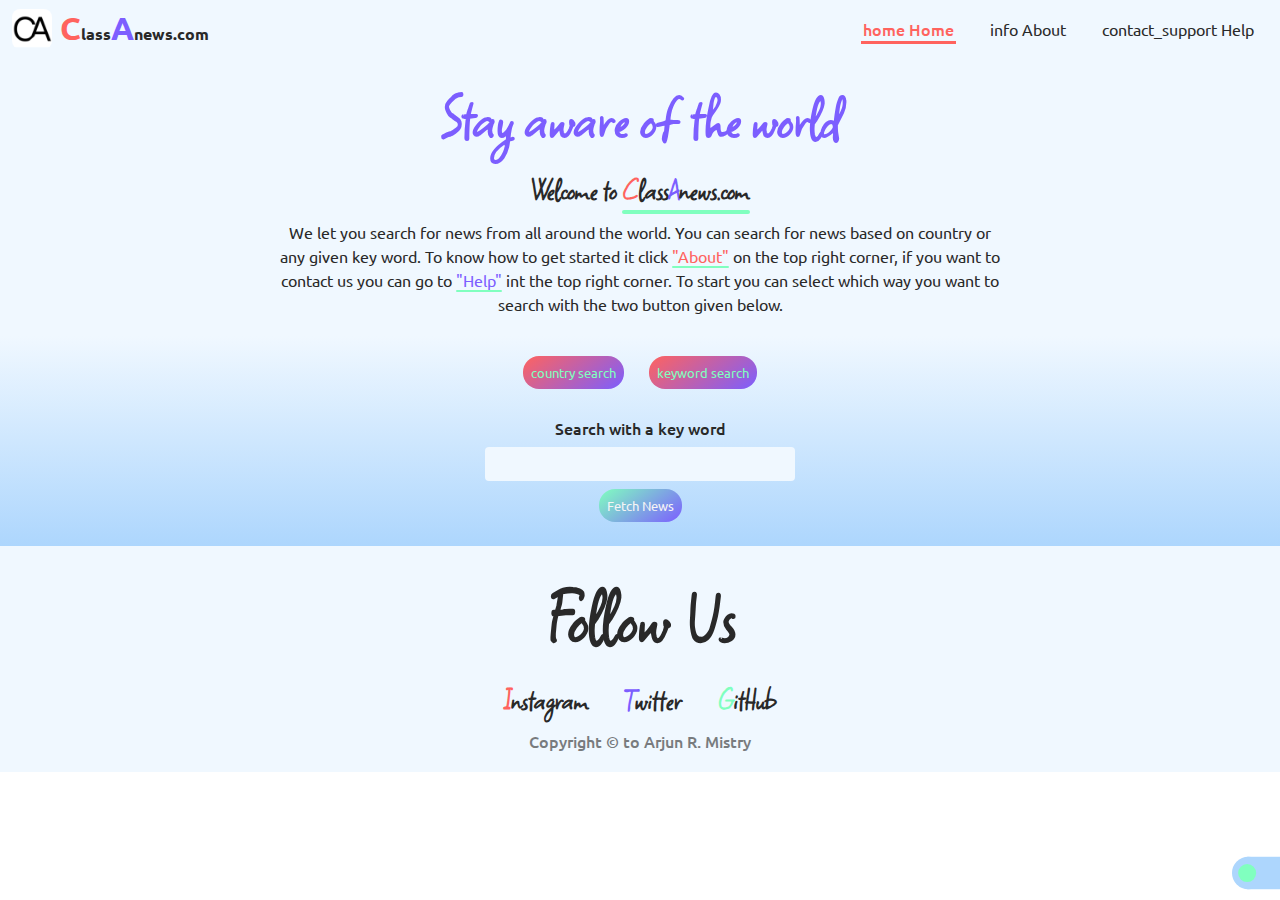
==== commit 0882040e: "Theme toggle ready" ====
--- a/index.html
+++ b/index.html
@@ -65,32 +65,37 @@
           <select name="country" id="country">
             <option value="in">India</option>
             <option value="us">U.S</option>
-            <option value="cn">Canada</option>
+            <option value="ca">Canada</option>
+            <option value="au">Australia</option>
+            <option value="cn">China</option>
+            <option value="jp">Japan</option>
           </select>
-          <button class="fetchBtn">Fetch News</button>
+          <button class="fetchBtn" onclick="countryNewsSearch()">Fetch News</button>
         </div>
 
         <div class="keywordSearch">
           <label for="keyWordInput">Search with a key word</label>
           <input type="text" id="keyWordInput" />
-          <button class="fetchBtn">Fetch News</button>
+          <button class="fetchBtn" onclick="keywordNewsSearch()">Fetch News</button>
         </div>
       </section>
 
       <section class="news-feed">
         <!-- <article>
           <img src="img/img-1.jpg" alt="" />
-          <h1>Lorem, ipsum dolor sit amet consectetur adipisicing elit. Ab eligendi voluptatum tempora! Laboriosam aperiam, harum adipisci ullam consequuntur eos nemo!</h1>
-          <p>
-            Lorem ipsum dolor, sit amet consectetur adipisicing elit. Doloremque error adipisci nulla dignissimos nobis, minima accusamus tenetur iste praesentium suscipit minus totam temporibus
-            nostrum tempora perferendis libero. Commodi rem ratione at minima quidem. Labore cupiditate fuga eaque aut aperiam sequi dicta veniam numquam repellat corporis officiis, nobis mollitia a
-            similique?
-          </p>
-          <div>
-            <span class="muted-text">Lorem, ipsum dolor.</span>
-            <span class="muted-text">Lorem, ipsum dolor.</span>
-            <a href="#"><button class="primary-btn">More</button></a>
-            <span class="news-source muted-text">XYZ-news</span>
+          <div class="left">
+            <h1>Lorem, ipsum dolor sit amet consectetur adipisicing elit. Ab eligendi voluptatum tempora! Laboriosam aperiam, harum adipisci ullam consequuntur eos nemo!</h1>
+            <p>
+              Lorem ipsum dolor, sit amet consectetur adipisicing elit. Doloremque error adipisci nulla dignissimos nobis, minima accusamus tenetur iste praesentium suscipit minus totam temporibus
+              nostrum tempora perferendis libero. Commodi rem ratione at minima quidem. Labore cupiditate fuga eaque aut aperiam sequi dicta veniam numquam repellat corporis officiis, nobis mollitia a
+              similique?
+            </p>
+            <div>
+              <span class="muted-text">Lorem, ipsum dolor.</span>
+              <span class="muted-text">Lorem, ipsum dolor.</span>
+              <a href="#"><button class="primary-btn">More</button></a>
+              <span class="news-source muted-text">XYZ-news</span>
+            </div>
           </div>
         </article> -->
       </section>
@@ -105,6 +110,22 @@
       <span class="muted-text">Copyright &copy; to Arjun R. Mistry</span>
     </footer>
 
+    <div class="theme-toggle">
+      <svg width="423" height="286" viewBox="0 0 423 286" fill="none" xmlns="http://www.w3.org/2000/svg">
+        <g id="Group 2">
+          <g id="Group 1">
+            <g id="Frame 1">
+              <rect y="4.57764e-05" width="286" height="286" rx="143" />
+            </g>
+            <g id="Frame 2">
+              <rect width="290" height="286" transform="translate(133)" />
+            </g>
+          </g>
+          <circle id="Ellipse 1" cx="133.5" cy="143.5" r="79.5" fill="white" />
+        </g>
+      </svg>
+    </div>
+
     <script src="js/app.js"></script>
     <script src="js/htmlLogic.js"></script>
   </body>
--- a/css/style.css
+++ b/css/style.css
@@ -6,8 +6,43 @@
   font-family: var(--font-family-1);
 }
 
-body{
+body {
+  overflow: overlay;
   overflow-x: hidden;
+}
+
+::-webkit-scrollbar {
+  width: 0.5rem;
+}
+
+::-webkit-scrollbar-track {
+  background-color: rgba(255, 0, 0, 0);
+  margin: 0.25rem 0;
+}
+
+::-webkit-scrollbar-thumb {
+  background-color: var(--secondary-color);
+  border-radius: 1rem;
+}
+
+.theme-toggle{
+  position: fixed;
+  bottom: 0;
+  right: 0;
+  cursor: pointer;
+}
+
+.theme-toggle svg{
+  width: 3rem;
+  height: 3rem;
+}
+
+.theme-toggle svg g circle{
+  fill: var(--secondary-color);
+}
+
+.theme-toggle svg g g g rect{
+  fill:var(--secondary-background-color);
 }
 
 /**-------------ROOT VARIABLES-------------*/
@@ -18,9 +53,9 @@
   --secondary-color: #80ffbf;
   --third-color: #7c5eff;
 
-  --shadow-color: rgba(0, 0, 0, 0.74);
+  --shadow-color: hsla(0, 0%, 0%, 0.74);
 
-  --font-color: rgb(41, 41, 41);
+  --font-color: hsl(0, 0%, 16%);
 
   --border-radios-1: 0.25rem;
   --border-radios-2: 0.5rem;
@@ -34,6 +69,16 @@
 
   --font-family-1: "Ubuntu", sans-serif;
   --font-family-2: "Square Peg", cursive;
+}
+
+.dark-theme{
+  --primary-background-color: hsl(210, 100%, 13%);
+  --secondary-background-color: #1a1a1a;
+  --primary-color: #ff635e;
+  --secondary-color: #80ffbf;
+  --third-color: #7c5eff;
+
+  --font-color: hsl(208, 100%, 97%);
 }
 
 /**------------------UTILITY CLASSIS------------------*/
@@ -80,11 +125,7 @@
 
 .primary-btn {
   padding: 0.5rem;
-  background: linear-gradient(
-    0.4turn,
-    var(--primary-color),
-    var(--third-color)
-  );
+  background: linear-gradient(0.4turn, var(--primary-color), var(--third-color));
   color: var(--secondary-color);
   border: none;
   border-radius: 1rem;
@@ -103,6 +144,7 @@
 
 .under-lined {
   position: relative;
+  cursor: pointer;
 }
 
 .under-lined::after {
@@ -114,5 +156,11 @@
   bottom: 0;
   left: 0;
   transform: translate(0, 2px);
+  border-radius: 1rem;
+
+  transition: all 500ms ease;
 }
 
+.under-lined:hover::after{
+  background-color: var(--third-color);
+}--- a/css/nav.css
+++ b/css/nav.css
@@ -52,4 +52,5 @@
 nav .right h1 small{
   font-size: 1rem;
   font-weight: 600;
+  color: var(--font-color);
 }--- a/css/main.css
+++ b/css/main.css
@@ -1,8 +1,8 @@
-.fetchBtn{
-  --primary-color:#ff635e4b;
-  margin: .5rem;
-  padding:.5rem;
-  background: linear-gradient(0.4turn,var(--secondary-color),var(--third-color));
+.fetchBtn {
+  --primary-color: #ff635e4b;
+  margin: 0.5rem;
+  padding: 0.5rem;
+  background: linear-gradient(0.4turn, var(--secondary-color), var(--third-color));
   border-radius: 1rem;
   cursor: pointer;
   border: var(--primary-color) solid 1px;
@@ -10,31 +10,32 @@
   border: none;
 }
 
-.fetchBtn:hover{
-  border-radius: .5rem;
+.fetchBtn:hover {
+  border-radius: 0.5rem;
   transition: border-radius 500ms ease;
 }
 
-.fetchBtn:active{
+.fetchBtn:active {
   transform: scale(0.9);
   transition: transform 200ms ease;
 }
 
 /**--------------------HEAD-TITLE------------------------*/
 
-main .head-title{
+main .head-title {
   padding: 1rem;
   display: flex;
   flex-direction: column;
   align-items: center;
   background-color: var(--primary-background-color);
-}
-
-main .head-title > *{
-  margin: .25rem 0;
-}
-
-main .head-title h2{
+  color: var(--font-color);
+}
+
+main .head-title > * {
+  margin: 0.25rem 0;
+}
+
+main .head-title h2 {
   font-family: var(--font-family-2);
   font-size: 4rem;
   color: var(--third-color);
@@ -42,13 +43,13 @@
 
 main .head-title .head-subTitle,
 main .head-title .head-subTitle > *,
-main .head-title .head-subTitle > * > *{
+main .head-title .head-subTitle > * > * {
   font-size: 2rem;
   font-family: var(--font-family-2);
   font-weight: 900;
 }
 
-main .head-title p:not(.head-subTitle){
+main .head-title p:not(.head-subTitle) {
   line-height: 1.5rem;
   max-width: 80ch;
   text-align: center;
@@ -57,34 +58,34 @@
 /**--------------------HEAD-TITLE-END------------------------*/
 
 /**-------------------------INPUT SECTION-------------------------*/
-main .input{
-  padding: .5rem;
+main .input {
+  padding: 0.5rem;
   display: flex;
   flex-direction: column;
   align-items: center;
   /* background-color: var(--secondary-background-color); */
-  background: linear-gradient(var(--primary-background-color), var(--secondary-background-color));  
-  color: var(--font-color);
-}
-
-main .input > *{
-  margin: .5rem;
-}
-
-main .input .searchTypeChoice{
-  display: flex;
-  align-items: center;
-  padding: .25rem;
-}
-
-main .input .searchTypeChoice div{
-  display: flex;
-  align-items: center;
-  margin-inline: .5rem;
-}
-
-main .input .searchTypeChoice div > *{
-  margin: 0 .255rem;
+  background: linear-gradient(var(--primary-background-color), var(--secondary-background-color));
+  color: var(--font-color);
+}
+
+main .input > * {
+  margin: 0.5rem;
+}
+
+main .input .searchTypeChoice {
+  display: flex;
+  align-items: center;
+  padding: 0.25rem;
+}
+
+main .input .searchTypeChoice div {
+  display: flex;
+  align-items: center;
+  margin-inline: 0.5rem;
+}
+
+main .input .searchTypeChoice div > * {
+  margin: 0 0.255rem;
 }
 
 main .input .countrySearch {
@@ -93,18 +94,17 @@
   align-items: center;
 }
 
-main .input .countrySearch label{
+main .input .countrySearch label {
   font-weight: 500;
-  padding: .5rem 0;
-}
-
-
-main .input .countrySearch select{
-  padding: .25rem;
+  padding: 0.5rem 0;
+}
+
+main .input .countrySearch select {
+  padding: 0.25rem;
   /* background: linear-gradient(0.4turn,var(--primary-color),var(--third-color)); */
   background-color: var(--primary-background-color);
   color: var(--font-color);
-  border-radius: .25rem;
+  border-radius: 0.25rem;
   font-size: 1.25rem;
   border: none;
   text-align: center;
@@ -112,55 +112,68 @@
   font-weight: 100;
 }
 
-main .input .keywordSearch{
-  display: flex;
-  flex-direction: column;
-  align-items: center;
-}
-
-main .input .keywordSearch label{
+main .input .keywordSearch {
+  display: flex;
+  flex-direction: column;
+  align-items: center;
+}
+
+main .input .keywordSearch label {
   font-weight: 500;
-  padding: .5rem 0;
-}
-
-main .input .keywordSearch input{
+  padding: 0.5rem 0;
+}
+
+main .input .keywordSearch input {
   background-color: var(--primary-background-color);
   border: none;
   font-size: 1.25rem;
-  padding: .25rem;
-  text-align: center;
-  border-radius: .25rem;
+  padding: 0.25rem;
+  text-align: center;
+  border-radius: 0.25rem;
+  color: var(--font-color);
 }
 
 /**--------------------------END OF INPUT SECTION--------------------------*/
 
 /**------------------------------NEWS SECTION------------------------------*/
 
-main .news-feed{
-  display: grid;
-  grid-template-columns: repeat(auto-fit,minmax(500px,1fr));
-  gap: 1rem;
-  background: linear-gradient(var(--secondary-background-color),var(--primary-background-color));
-}
-
-main .news-feed article{
+main .news-feed {
+  background: linear-gradient(var(--secondary-background-color), var(--primary-background-color));
+}
+
+main .news-feed article {
+  position: relative;
+  display: flex;
   padding: 1rem;
-  display: flex;
-  flex-direction: column;
-  align-items: center;
-  justify-content: space-between;
-  background: linear-gradient(var(--secondary-background-color),var(--primary-background-color));
-  border-radius: 1rem;
-  position: relative;
-}
-
-main .news-feed article > *{
-  margin: .5rem 0;
+  color: var(--font-color);
+}
+
+main .news-feed article:nth-child(even) {
+  flex-direction: row-reverse;
+}
+
+main .news-feed article > * {
+  margin: 2rem 1rem;
+}
+
+main .news-feed article img {
+  width: 50%;
+}
+
+main .news-feed article .left {
+  display: flex;
+  flex-direction: column;
+  align-items: center;
+  justify-content: center;
+}
+
+main .news-feed article .left > * {
+  margin: 1rem 0;
   text-align: center;
   line-height: 1.5rem;
 }
 
-main .news-feed article img{
+main .news-feed article img {
   min-width: 50%;
   max-width: 85%;
   height: auto;
@@ -168,19 +181,20 @@
   margin-top: 1rem;
 }
 
-main .news-feed article div{
+main .news-feed article div {
   width: 100%;
   display: grid;
   grid-template-columns: 1fr 1fr 1fr;
 }
 
-main .news-feed article div span{
-  text-align:left;
-}
-
-main .news-feed article div .news-source{
+main .news-feed article div span {
+  text-align: left;
+}
+
+main .news-feed article div .news-source {
   position: absolute;
   top: 0;
   left: 0;
-  margin: .5rem;
-}+  margin: 0.5rem;
+  opacity: 20%;
+}
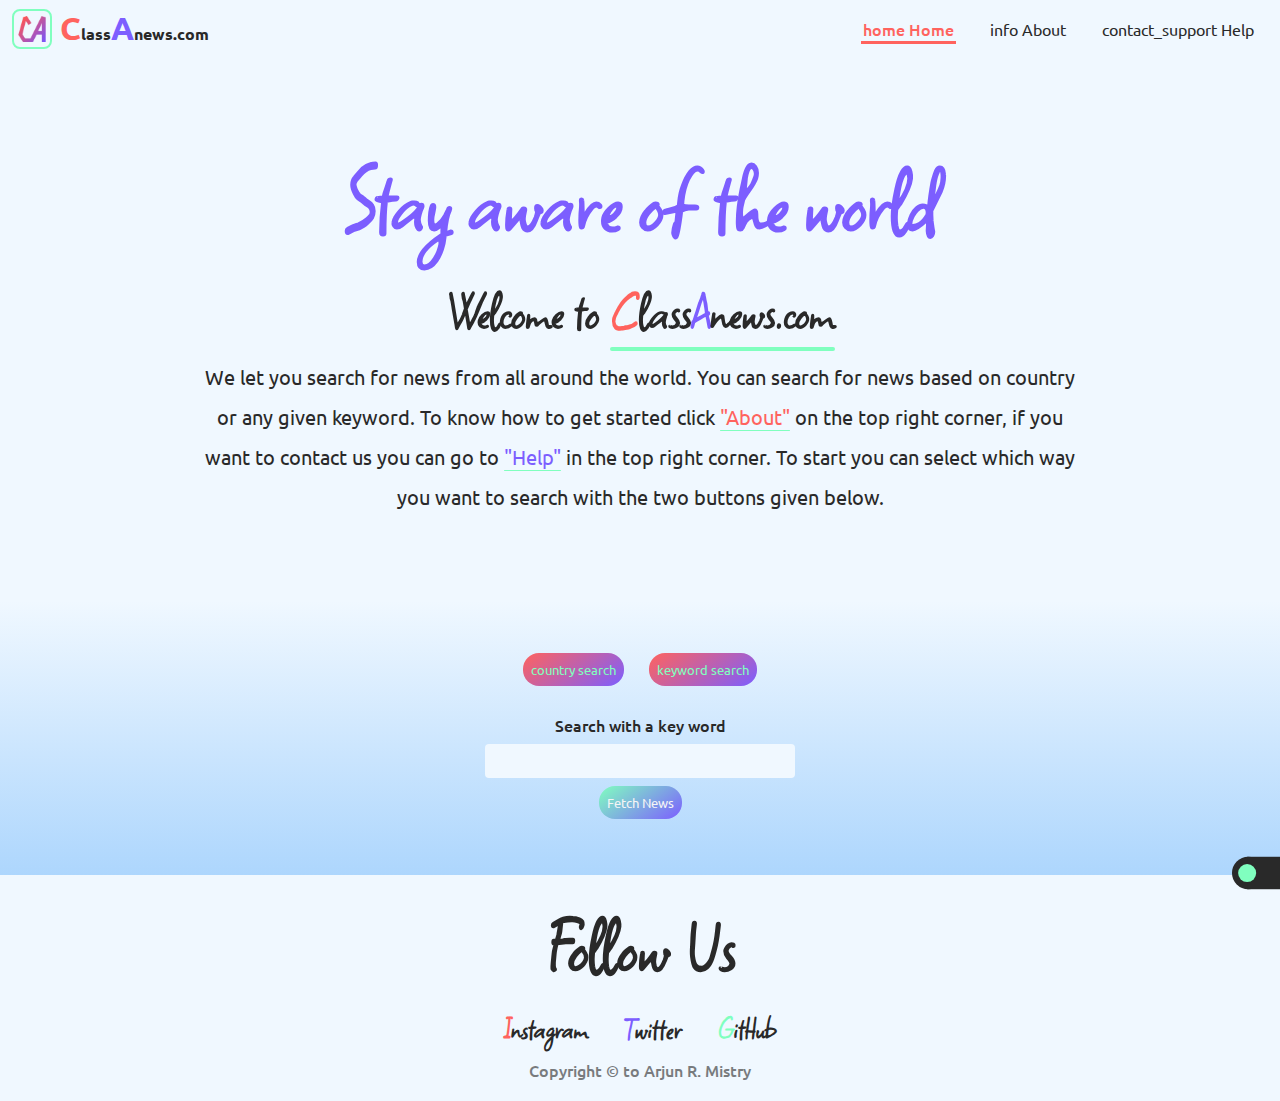
==== commit bf5c5049: "UI-update 2 done" ====
--- a/index.html
+++ b/index.html
@@ -19,7 +19,7 @@
   <body>
     <nav class="prim-Bg">
       <div class="right">
-        <img src="img/android-chrome-192x192.png" alt="website logo 'CA'" />
+        <img src="img/classALogo-2.png" alt="website logo 'CA'" />
         <h1><span class="prim-color">C</span><small>lass</small><span class="third-color">A</span><small>news.com</small></h1>
       </div>
       <ul>
@@ -42,10 +42,10 @@
           Welcome to
           <span class="under-lined"><span class="prim-color">C</span>lass<span class="third-color">A</span>news.com</span>
         </p>
+        <!-- We let you search for news from all around the world. You can search for news based on country or any given keyword. To know how to get started click "About" on the top right corner, if you want to contact us you can go to "Help" in the top right corner. To start you can select which way you want to search with the two buttons given below. -->
         <p>
-          We let you search for news from all around the world. You can search for news based on country or any given key word. To know how to get started it click
-          <span class="prim-color under-lined">"About"</span> on the top right corner, if you want to contact us you can go to <span class="third-color under-lined">"Help"</span> int the top right
-          corner. To start you can select which way you want to search with the two button given below.
+          We let you search for news from all around the world. You can search for news based on country or any given keyword. To know how to get started click 
+          <span class="prim-color under-lined">"About"</span> on the top right corner, if you want to contact us you can go to <span class="third-color under-lined">"Help"</span> in the top right corner. To start you can select which way you want to search with the two buttons given below.
         </p>
       </section>
       <section class="input">
--- a/css/style.css
+++ b/css/style.css
@@ -42,7 +42,7 @@
 }
 
 .theme-toggle svg g g g rect{
-  fill:var(--secondary-background-color);
+  fill:var(--font-color);
 }
 
 /**-------------ROOT VARIABLES-------------*/
@@ -151,7 +151,7 @@
   content: "";
   position: absolute;
   width: 100%;
-  height: 10%;
+  height: 5%;
   background-color: var(--secondary-color);
   bottom: 0;
   left: 0;
--- a/css/nav.css
+++ b/css/nav.css
@@ -47,6 +47,7 @@
   aspect-ratio: 1/1;
   height: 2.5rem;
   border-radius: var(--border-radios-2);
+  border: var(--secondary-color) 2px solid;
 }
 
 nav .right h1 small{
--- a/css/main.css
+++ b/css/main.css
@@ -23,7 +23,7 @@
 /**--------------------HEAD-TITLE------------------------*/
 
 main .head-title {
-  padding: 1rem;
+  padding: 5rem 1rem; 
   display: flex;
   flex-direction: column;
   align-items: center;
@@ -37,29 +37,30 @@
 
 main .head-title h2 {
   font-family: var(--font-family-2);
-  font-size: 4rem;
+  font-size: 6rem;
   color: var(--third-color);
 }
 
 main .head-title .head-subTitle,
 main .head-title .head-subTitle > *,
 main .head-title .head-subTitle > * > * {
-  font-size: 2rem;
+  font-size: 3.5rem;
   font-family: var(--font-family-2);
   font-weight: 900;
 }
 
 main .head-title p:not(.head-subTitle) {
-  line-height: 1.5rem;
+  line-height: 2.5rem;
   max-width: 80ch;
   text-align: center;
+  font-size: 1.25rem;
 }
 
 /**--------------------HEAD-TITLE-END------------------------*/
 
 /**-------------------------INPUT SECTION-------------------------*/
 main .input {
-  padding: 0.5rem;
+  padding: 2.5rem 0.5rem;
   display: flex;
   flex-direction: column;
   align-items: center;
@@ -144,7 +145,6 @@
 main .news-feed article {
   position: relative;
   display: flex;
-  padding: 1rem;
   color: var(--font-color);
 }
 
